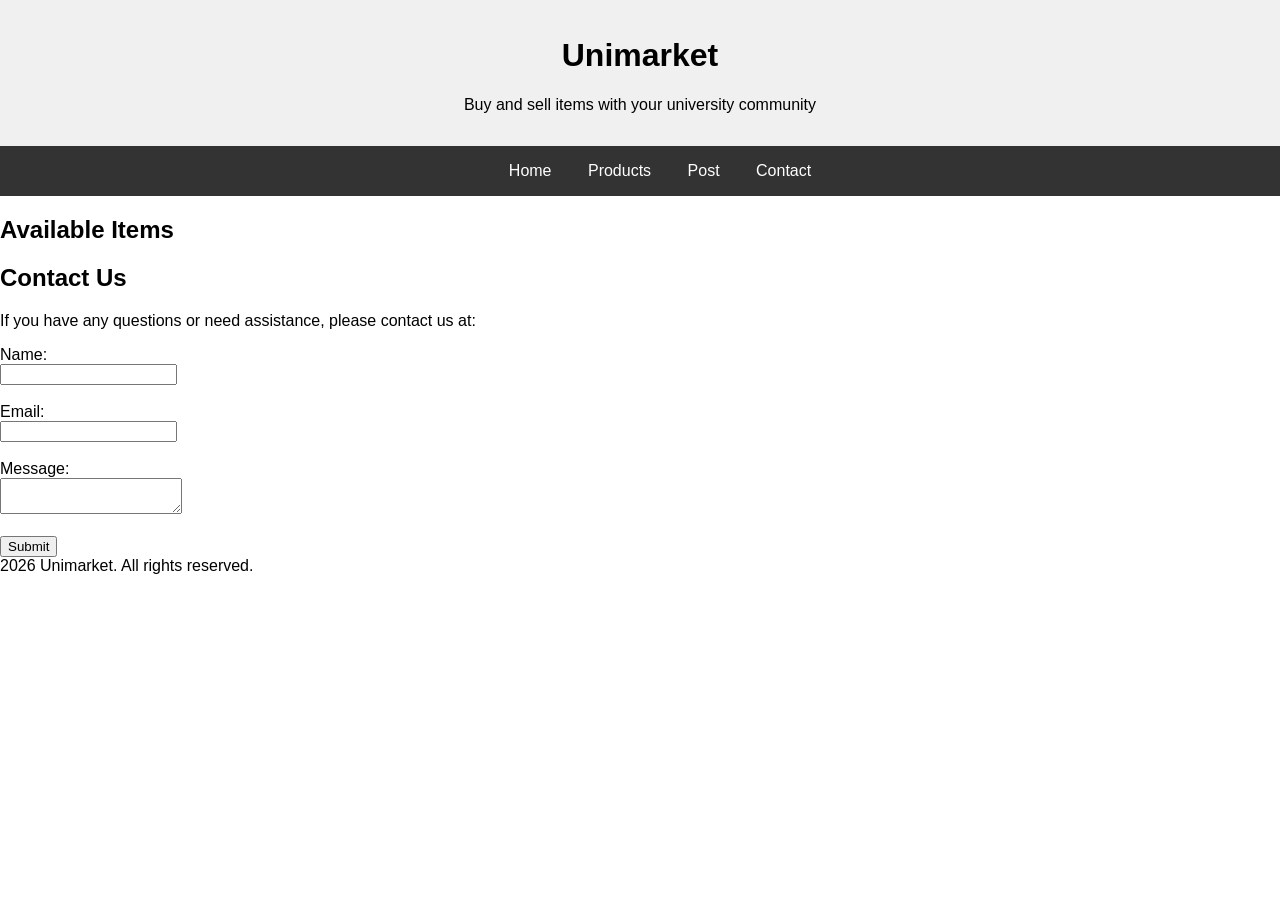
==== index.html @ d9dd615b "Add contact form to the contact section in index.html and style adjustments in style.css" ====
<!DOCTYPE html>
<html lang="en">
<head>
    <meta charset="UTF-8">
    <title>Unimarket</title>
    <link href="./style.css" rel="stylesheet" type="text/css">
</head>
<body>
    <header>
        <h1>Unimarket</h1>
        <p>Buy and sell items with your university community</p>
    </header>
    
    <!-- Navigation -->
    <nav>
        <ul>
            <a href="./index.html">Home</a>
            <a href="./products.html">Products</a>
            <a href="./post.html">Post</a>
            <a href="./contact.html">Contact</a>
        </ul>
    </nav>

    <!-- Main Content -->
    <main>
        <section>
            <h2>Available Items</h2>
            <div id="itemlist"></div>
            
        </section>
    </main>

    <!-- Contact Section -->

    <section>
        <h2>Contact Us</h2>
        <p>If you have any questions or need assistance, please contact us at:</p>
        
        <form>
            <!-- Full Name input -->
            <label for="full-name">Name:</label><br>
            <input type="text" id="full-name" name="full-name" required><br><br>

            <!-- Email input -->
            <label for="email">Email:</label><br>
            <input type="email" id="email" name="email" required><br><br>

            <!-- Message input -->
            <label for="message">Message:</label><br>
            <textarea id="message" name="message" required></textarea><br><br>
            <input type="submit" value="Submit">
        </form>
    </section>
    <footer>
        2026 Unimarket. All rights reserved.
    </footer>
    <script src="./code.js" defer></script>
</body>
</html>
---- style.css ----
body{
    font-family: Arial, sans-serif;
    margin: 0;
    padding: 0;
    background-color: #ffffff;
}

header{
    background-color: #f0f0f0;
    padding: 1em;
    text-align: center;
}

nav{
    background-color: #333;
    overflow: hidden;
}

nav ul{
text-align: center;
}

nav a{
    text-decoration: none;
    color: white;
    padding: 14px 16px;
    text-align: center;
}
nav a:hover{
    background-color: #ddd;
    color: black;
    border-radius: 8px;
}
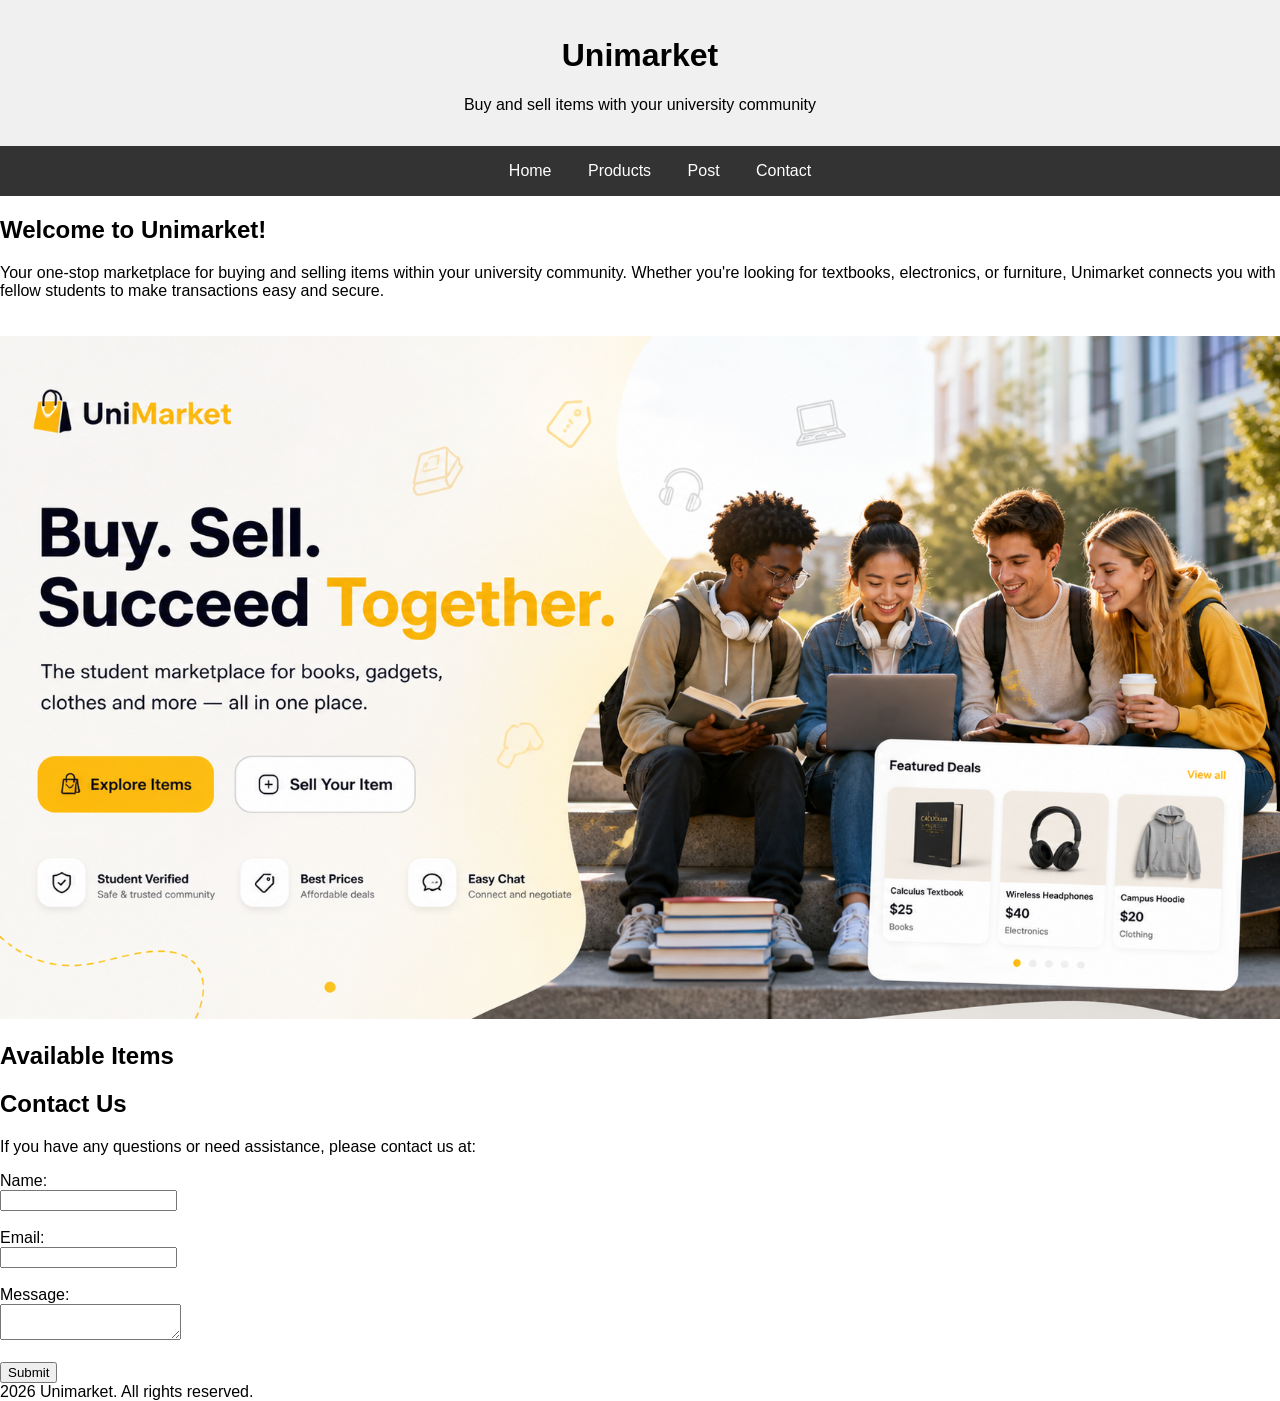
==== commit 7ee0e9fb: "Add hero section to index.html with welcome message and image" ====
--- a/index.html
+++ b/index.html
@@ -20,6 +20,13 @@
             <a href="./contact.html">Contact</a>
         </ul>
     </nav>
+
+    <!-- Hero Section -->
+    <section class="hero">
+        <h2>Welcome to Unimarket!</h2>
+        <p>Your one-stop marketplace for buying and selling items within your university community. Whether you're looking for textbooks, electronics, or furniture, Unimarket connects you with fellow students to make transactions easy and secure.</p>
+        <img src="./unimarket.jpg" alt="Unimarket">
+    </section>
 
     <!-- Main Content -->
     <main>
--- a/style.css
+++ b/style.css
@@ -31,3 +31,9 @@
     color: black;
     border-radius: 8px;
 }   
+
+.hero img{
+    width: 100%;
+    height: auto;
+    margin-top: 20px;
+}
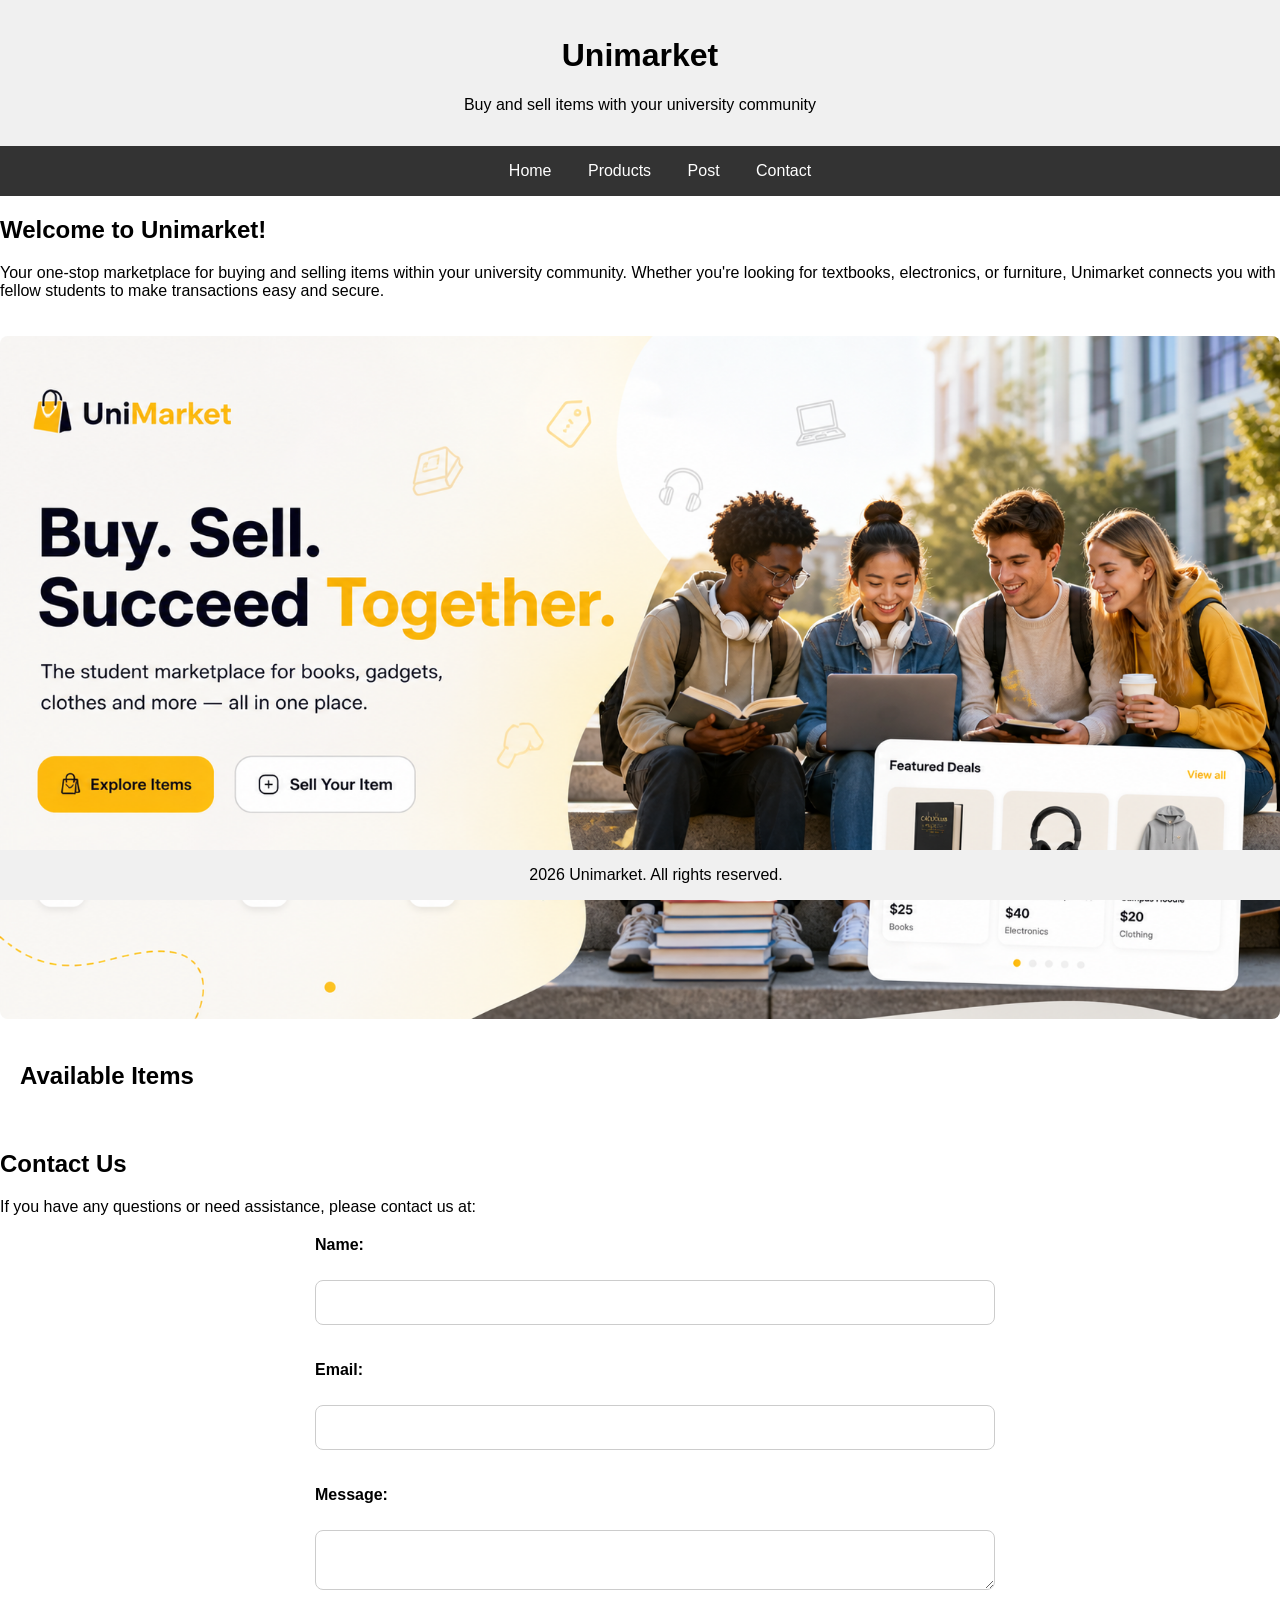
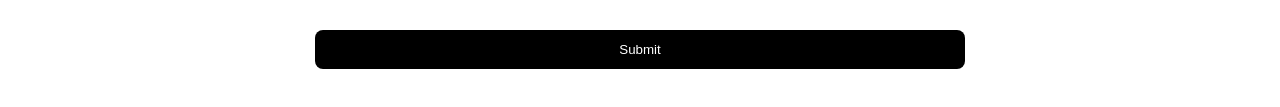
==== commit 0b3a3ffb: "Update contact link to use anchor and add ID to contact section in index.html; enhance form styles i" ====
--- a/index.html
+++ b/index.html
@@ -17,7 +17,7 @@
             <a href="./index.html">Home</a>
             <a href="./products.html">Products</a>
             <a href="./post.html">Post</a>
-            <a href="./contact.html">Contact</a>
+            <a href="#contact">Contact</a>
         </ul>
     </nav>
 
@@ -39,7 +39,7 @@
 
     <!-- Contact Section -->
 
-    <section>
+    <section id="contact">
         <h2>Contact Us</h2>
         <p>If you have any questions or need assistance, please contact us at:</p>
         
--- a/style.css
+++ b/style.css
@@ -36,4 +36,45 @@
     width: 100%;
     height: auto;
     margin-top: 20px;
+    border-radius: 8px;
 }
+
+main{
+    padding: 20px;
+}
+
+form{
+     max-width: 650px;
+    margin: 20px auto;
+}
+
+form label{
+    font-weight: 600;
+    margin-bottom: 8px;
+    display: block;
+}
+
+form input, form textarea{
+    width: 100%;
+    padding: 14px;
+    margin-bottom: 18px;
+    border: 1px solid #ccc;
+    border-radius: 8px;
+}
+
+form input[type="submit"]{
+    background-color: black;
+    color: white;
+    padding: 12px 20px;
+    border: none;
+    border-radius: 8px;
+    cursor: pointer;
+}
+footer{
+    background-color: #f0f0f0;
+    text-align: center;
+    padding: 1em;
+    position: fixed;
+    width: 100%;
+    bottom: 0;
+}
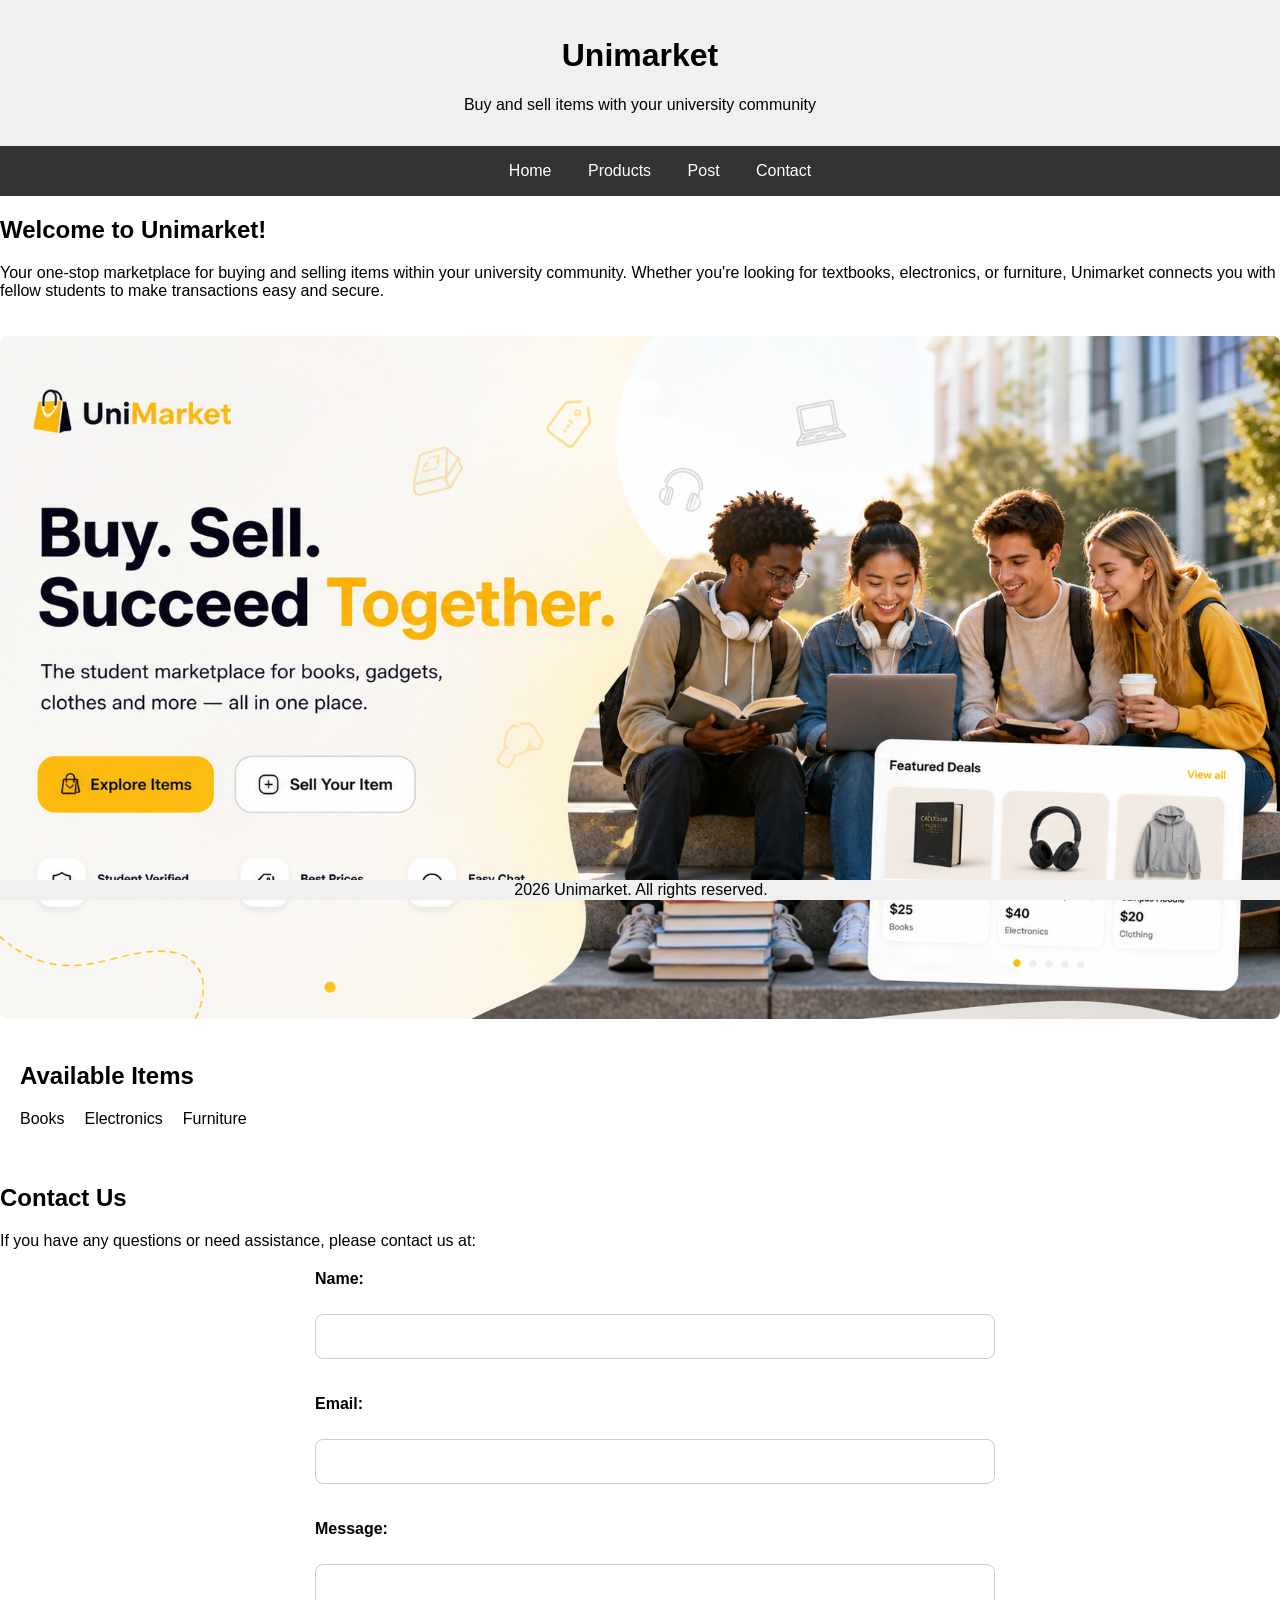
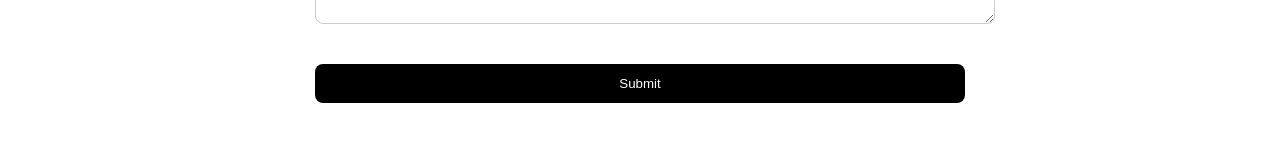
==== commit 3a47df54: "Add available items section to index.html and style for item list" ====
--- a/index.html
+++ b/index.html
@@ -15,7 +15,7 @@
     <nav>
         <ul>
             <a href="./index.html">Home</a>
-            <a href="./products.html">Products</a>
+            <a href="./product.html">Products</a>
             <a href="./post.html">Post</a>
             <a href="#contact">Contact</a>
         </ul>
@@ -32,8 +32,13 @@
     <main>
         <section>
             <h2>Available Items</h2>
-            <div id="itemlist"></div>
-            
+            <div id="itemlist">
+            <ul>
+                <li>Books</li>
+                <li>Electronics</li>
+                <li>Furniture</li>
+            </ul>
+            </div>
         </section>
     </main>
 
--- a/style.css
+++ b/style.css
@@ -37,10 +37,22 @@
     height: auto;
     margin-top: 20px;
     border-radius: 8px;
+    box-shadow: black;
 }
 
+.hero img:hover{
+    transform: scale(1.05);
+    transition: transform 0.3s ease;
+}
 main{
     padding: 20px;
+}
+
+#itemlist ul{
+    list-style-type: none;
+    padding: 0;
+    display: flex;
+    gap: 20px;
 }
 
 form{
@@ -73,7 +85,7 @@
 footer{
     background-color: #f0f0f0;
     text-align: center;
-    padding: 1em;
+    padding: 1px;
     position: fixed;
     width: 100%;
     bottom: 0;
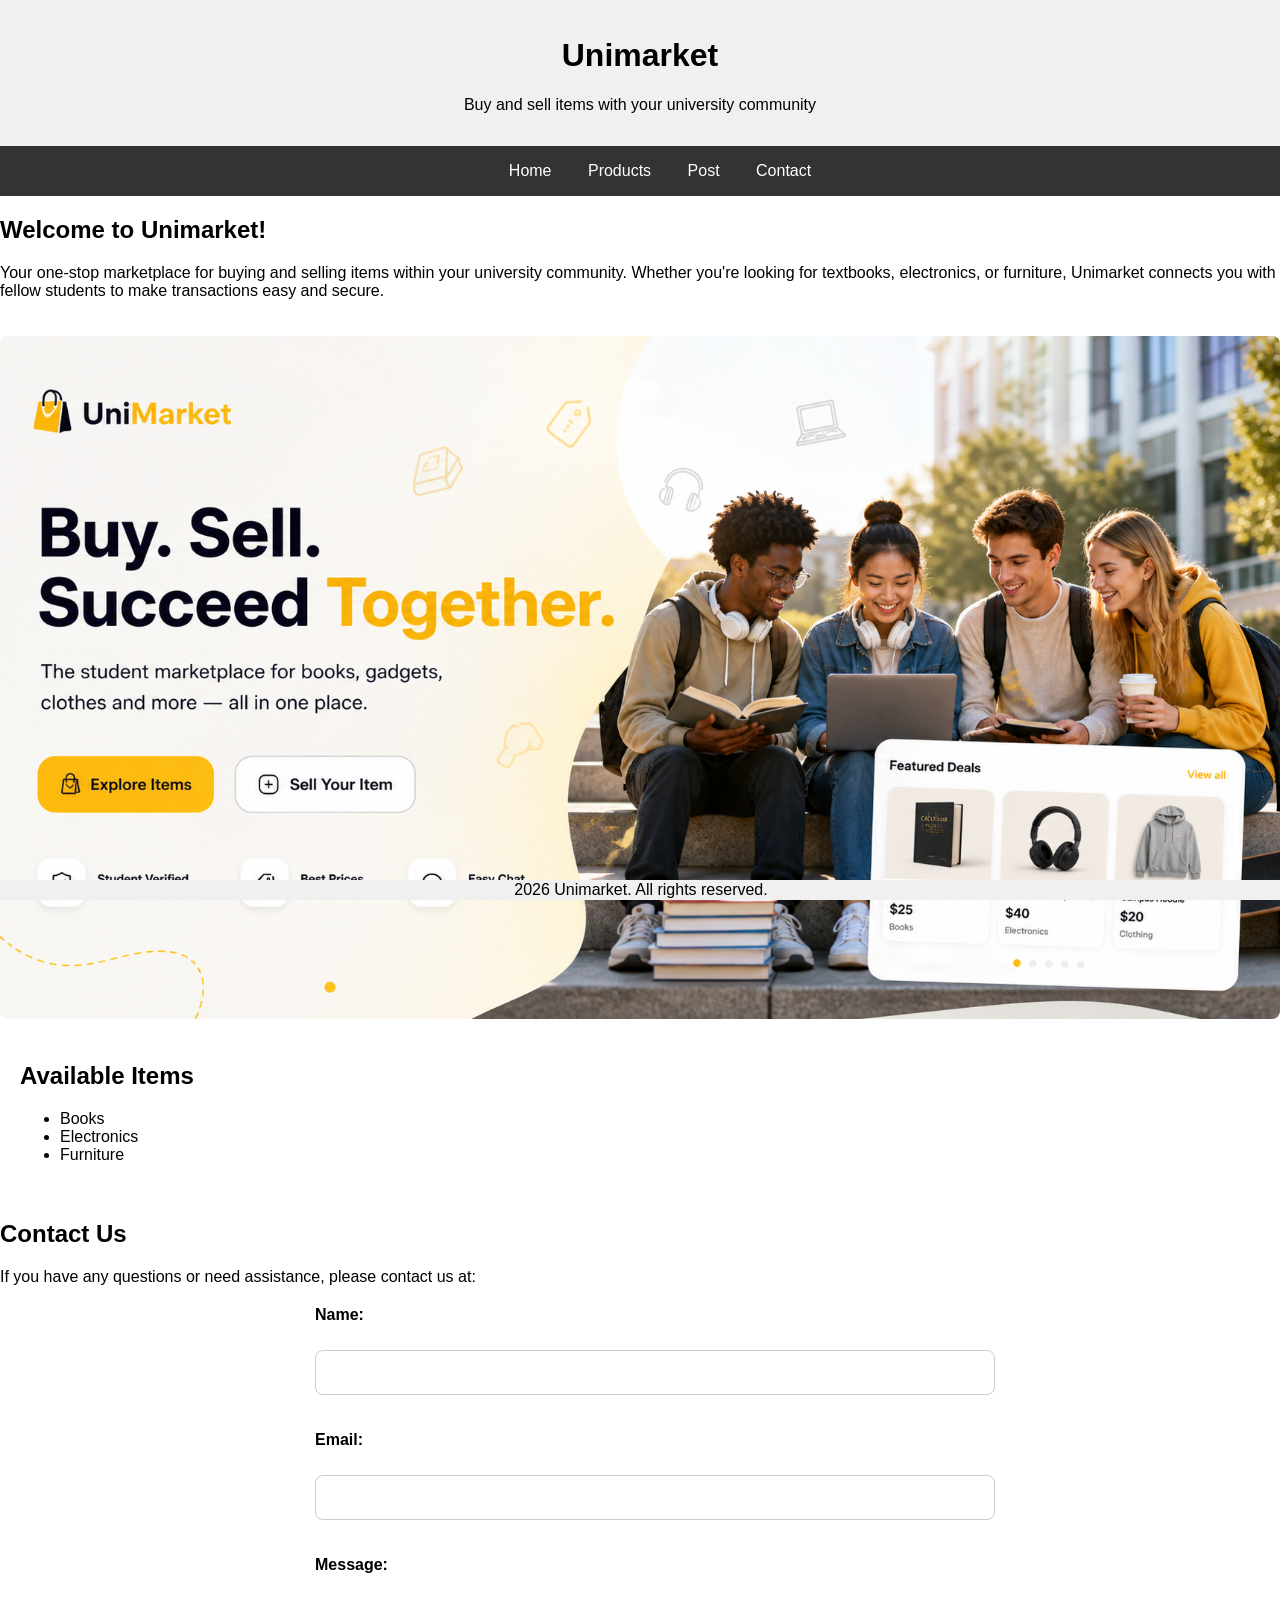
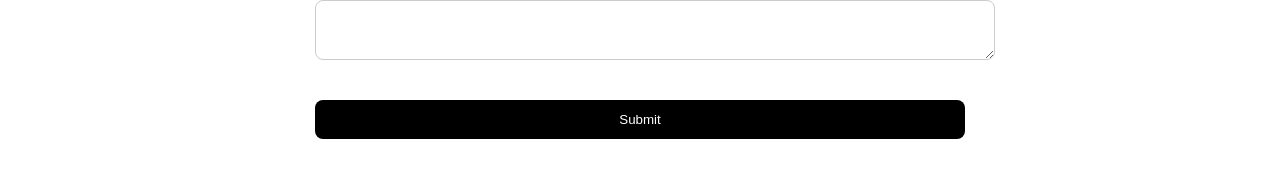
==== commit 213b1c7e: "Update index.html to enhance item list section and modify post.html for form identification; adjust " ====
--- a/index.html
+++ b/index.html
@@ -32,13 +32,13 @@
     <main>
         <section>
             <h2>Available Items</h2>
-            <div id="itemlist">
+            <div id="itemlist"></div>
             <ul>
                 <li>Books</li>
                 <li>Electronics</li>
                 <li>Furniture</li>
             </ul>
-            </div>
+            
         </section>
     </main>
 
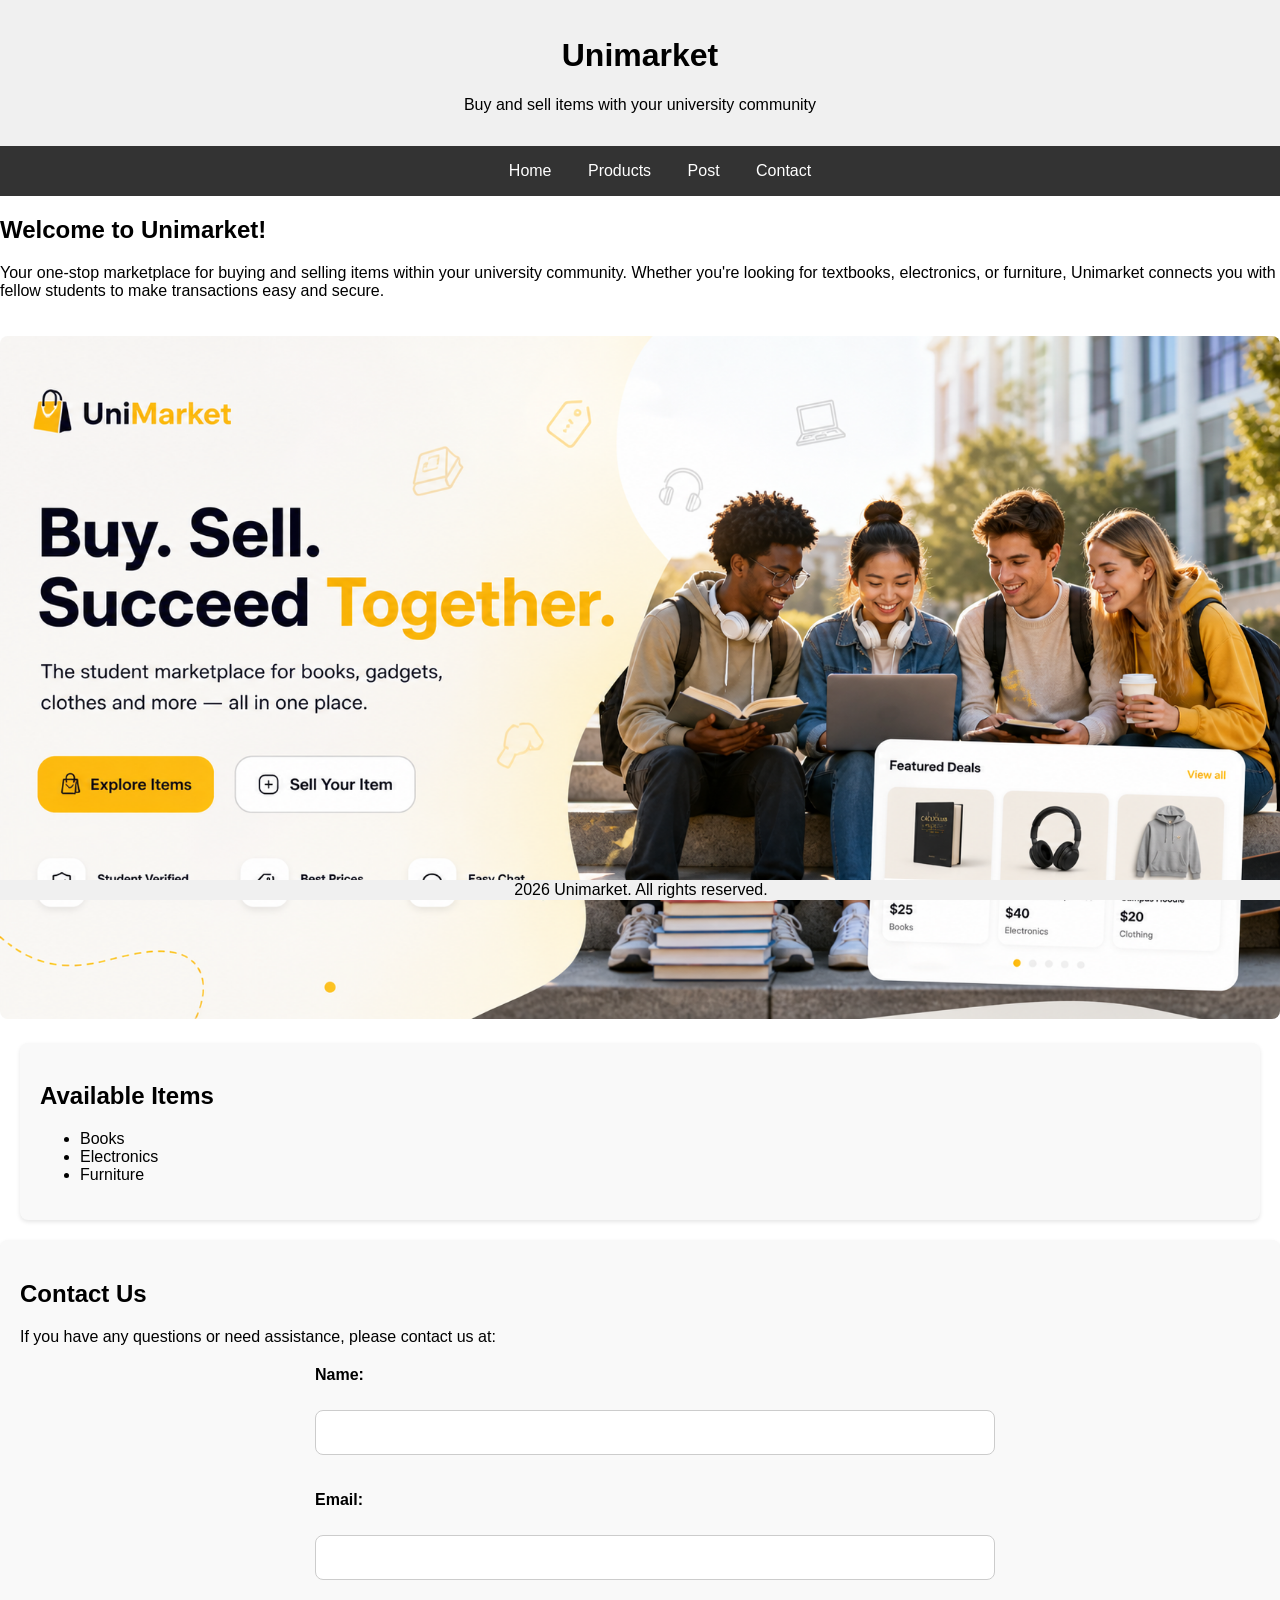
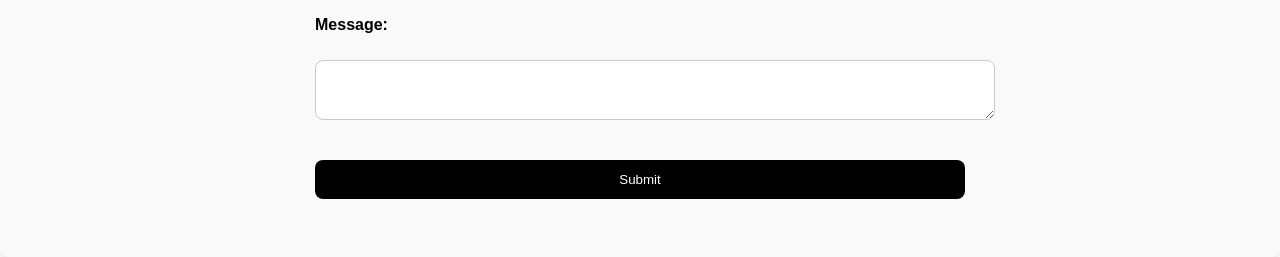
==== commit a25fa545: "Implement item submission functionality and enhance styling for available items section Co-authored-" ====
--- a/index.html
+++ b/index.html
@@ -30,7 +30,7 @@
 
     <!-- Main Content -->
     <main>
-        <section>
+        <section class="jeff1">
             <h2>Available Items</h2>
             <div id="itemlist"></div>
             <ul>
--- a/style.css
+++ b/style.css
@@ -48,13 +48,35 @@
     padding: 20px;
 }
 
-#itemlist ul{
-    list-style-type: none;
-    padding: 0;
-    display: flex;
-    gap: 20px;
+.jeff1{
+    background-color: #f9f9f9;
+    padding: 20px;
+    border-radius: 8px;
+    box-shadow: 0 2px 4px rgba(0,0,0,0.1);
 }
 
+.jeff1:hover{
+    background-color: #e0e0e0;
+    transition: background-color 0.3s ease;
+}
+
+/* #itemlist{
+    display: grid;
+    grid-template-columns: repeat(auto-fit, minmax(200px, 1fr));
+    gap: 20px;
+} */
+
+#contact{
+    background-color: #f9f9f9;
+    padding: 20px;
+    border-radius: 8px;
+    box-shadow: 0 2px 4px rgba(0,0,0,0.1);
+}
+
+#contact:hover{
+    background-color: #e0e0e0;
+    transition: background-color 0.3s ease;
+}
 form{
      max-width: 650px;
     margin: 20px auto;
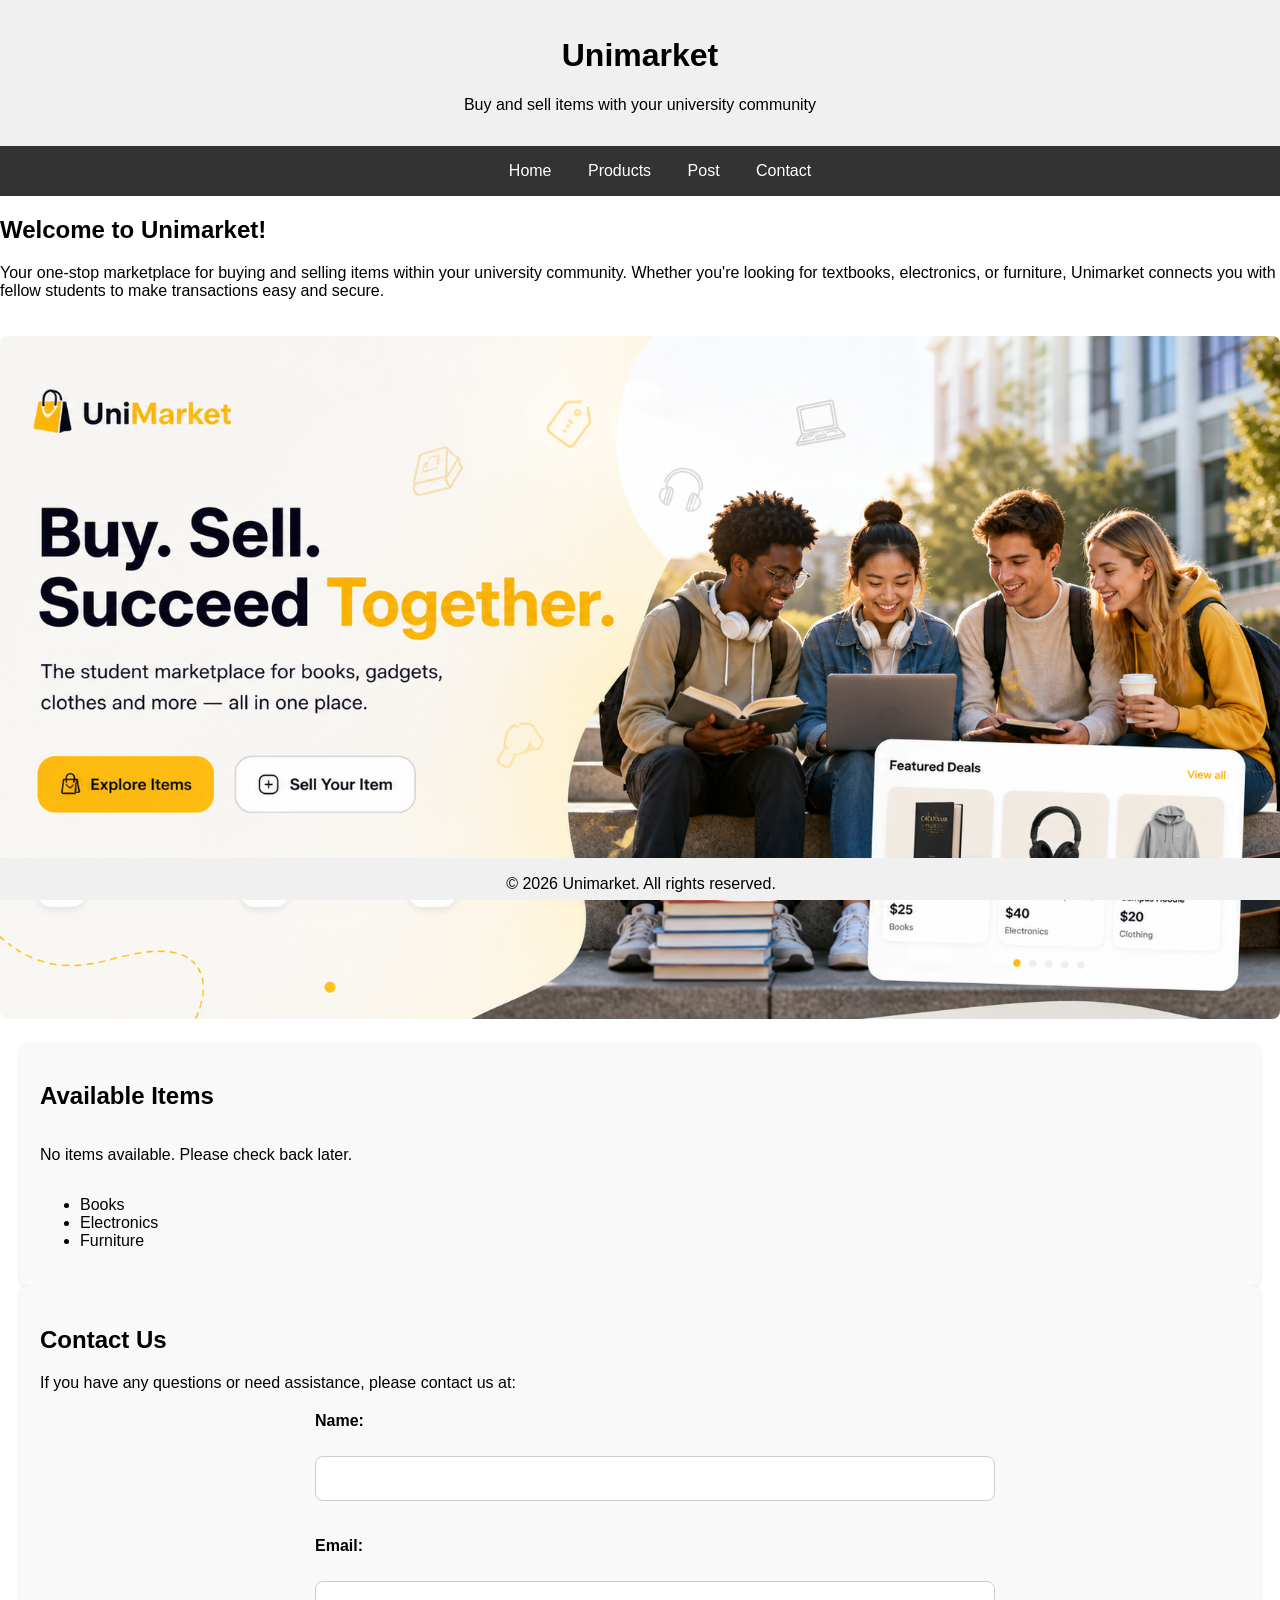
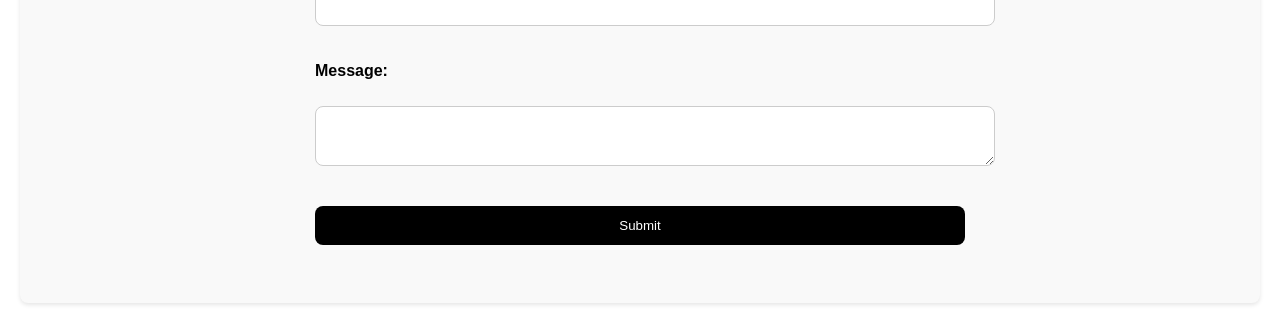
==== commit ae89c0e9: "Fix footer copyright formatting and adjust main section structure in HTML files" ====
--- a/index.html
+++ b/index.html
@@ -40,8 +40,7 @@
             </ul>
             
         </section>
-    </main>
-
+    
     <!-- Contact Section -->
 
     <section id="contact">
@@ -63,8 +62,9 @@
             <input type="submit" value="Submit">
         </form>
     </section>
+    </main>
     <footer>
-        2026 Unimarket. All rights reserved.
+       <p>© 2026 Unimarket. All rights reserved.</p>
     </footer>
     <script src="./code.js" defer></script>
 </body>
--- a/style.css
+++ b/style.css
@@ -53,6 +53,7 @@
     padding: 20px;
     border-radius: 8px;
     box-shadow: 0 2px 4px rgba(0,0,0,0.1);
+    
 }
 
 .jeff1:hover{
@@ -60,11 +61,18 @@
     transition: background-color 0.3s ease;
 }
 
-/* #itemlist{
-    display: grid;
-    grid-template-columns: repeat(auto-fit, minmax(200px, 1fr));
+#itemlist{
+    display: flex;
+    flex-wrap: wrap;
     gap: 20px;
-} */
+}
+
+#itemlist div{
+  width: 300px;
+  border: 1px solid #ccc;
+  padding: 10px;
+    border-radius: 8px;
+}
 
 #contact{
     background-color: #f9f9f9;
@@ -111,4 +119,41 @@
     position: fixed;
     width: 100%;
     bottom: 0;
+    height: 40px;
 }
+
+#product-details{
+    background-color: #f9f9f9;
+    padding: 20px;
+    border-radius: 8px;
+    box-shadow: 0 2px 4px rgba(0,0,0,0.1);
+    padding-bottom: 100px;
+}
+
+#product-details:hover{
+    background-color: #e0e0e0;
+    transition: background-color 0.3s ease;
+}
+
+#Pilar{
+    background-color: #f9f9f9;
+    padding: 20px;
+    border-radius: 8px;
+    box-shadow: 0 2px 4px rgba(0,0,0,0.1);
+}
+
+#Pilar:hover{
+    background-color: #e0e0e0;
+    transition: background-color 0.3s ease;
+}
+
+#buy{
+   background-color: black;
+    color: white;
+    padding: 12px 20px;
+    border: none;
+    border-radius: 8px;
+    cursor: pointer;
+    text-align: center;
+    width: 100%;
+}
